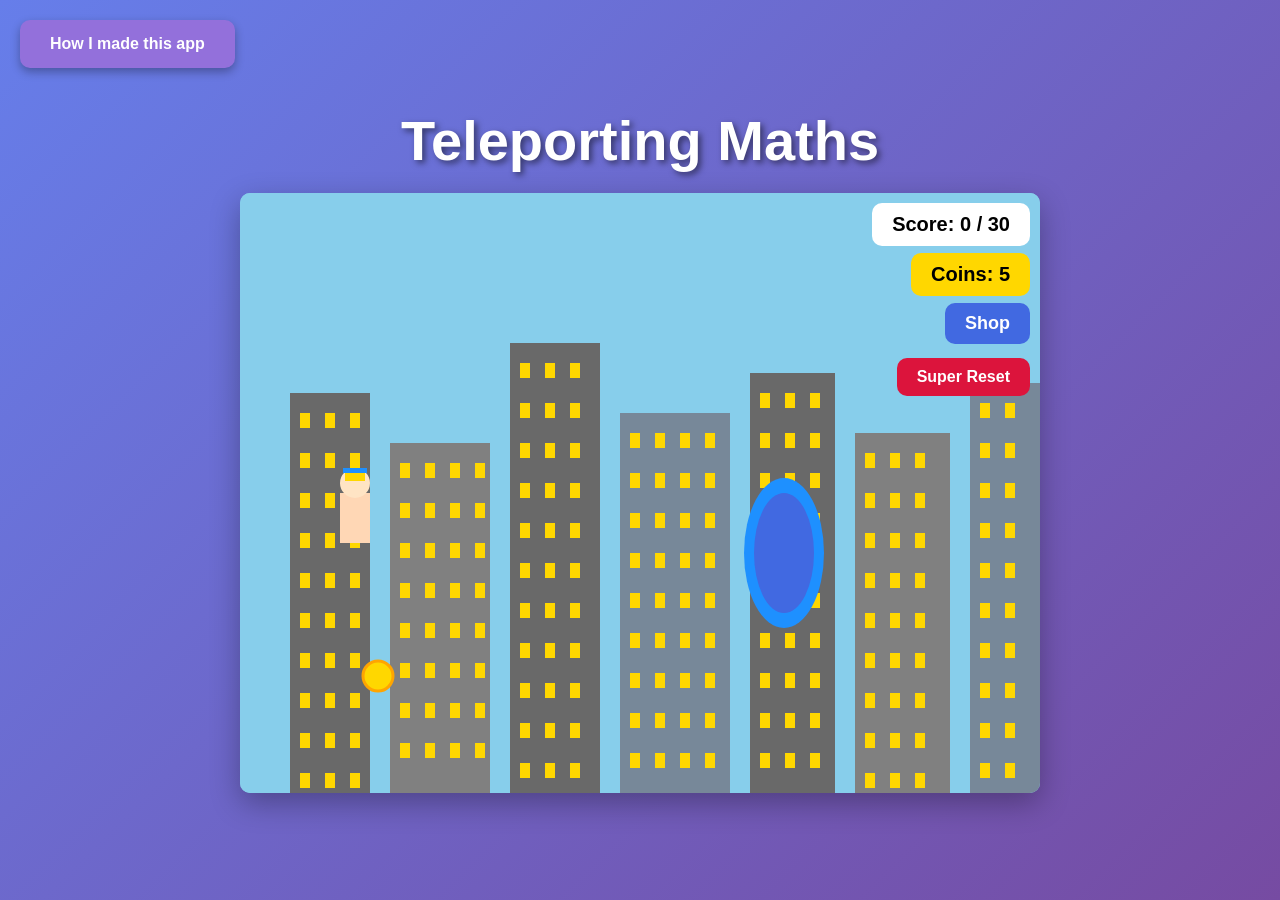
==== index.html @ 0a48d216 "Added Skibidi Toilet Mode - animated toilet with laser eyes" ====
<!DOCTYPE html>
<html lang="en">
<head>
    <meta charset="UTF-8">
    <meta name="viewport" content="width=device-width, initial-scale=1.0">
    <title>Teleporting Maths</title>
    <link rel="stylesheet" href="style.css">
</head>
<body>
    <button id="how-made-btn">How I made this app</button>
    <h1 id="game-title">Teleporting Maths</h1>
    <div id="game-container">
        <div id="score">Score: <span id="score-value">0</span> / 30</div>
        <div id="coins">Coins: <span id="coins-value">0</span></div>
        <button id="shop-btn">Shop</button>
        <button id="super-reset-btn">Super Reset</button>
        
        <div id="portal-room">
            <canvas id="game-canvas" width="800" height="600"></canvas>
        </div>
        
        <div id="question-room" class="hidden">
            <div id="question"></div>
            <input type="number" id="answer-input" placeholder="Your answer">
            <button id="submit-btn">Submit</button>
            <div id="feedback"></div>
        </div>
        
        <div id="shop-screen" class="hidden">
            <h2>Shop</h2>
            <div class="shop-items">
                <div class="shop-item">
                    <span>Yellow Hat</span>
                    <button class="buy-btn" data-item="yellowHat" data-price="10">10 Coins</button>
                </div>
                <div class="shop-item">
                    <span>Red Cap</span>
                    <button class="buy-btn" data-item="redCap" data-price="5">5 Coins</button>
                </div>
                <div class="shop-item">
                    <span>Green Cap</span>
                    <button class="buy-btn" data-item="greenCap" data-price="5">5 Coins</button>
                </div>
                <div class="shop-item">
                    <span>Cape</span>
                    <button class="buy-btn" data-item="cape" data-price="50">50 Coins</button>
                </div>
                <div class="shop-item">
                    <span>Face (Eyes & Smile)</span>
                    <button class="buy-btn" data-item="face" data-price="3">3 Coins</button>
                </div>
                <div class="shop-item">
                    <span>Flying Chair</span>
                    <button class="buy-btn" data-item="flyingChair" data-price="5">5 Coins</button>
                </div>
                <div class="shop-item">
                    <span>Spiral ⚠️ Warning: Makes you dizzy!</span>
                    <button class="buy-btn" data-item="spiral" data-price="50">50 Coins</button>
                </div>
                <div class="shop-item">
                    <span>Snake - Trail of clones!</span>
                    <button class="buy-btn" data-item="snake" data-price="5">5 Coins</button>
                </div>
                <div class="shop-item">
                    <span>Pet Portal - Super cute! 5x coins!</span>
                    <button class="buy-btn" data-item="petPortal" data-price="100">100 Coins</button>
                </div>
                <div class="shop-item">
                    <span>Skibidi Toilet Mode - Laser eyes!</span>
                    <button class="buy-btn" data-item="skibidiMode" data-price="50">50 Coins</button>
                </div>
                <div class="shop-item">
                    <span>Cloner - 500 Clones fill the screen!</span>
                    <button class="buy-btn" data-item="cloner" data-price="75">75 Coins</button>
                </div>
            </div>
            <h3>Your Inventory</h3>
            <div id="inventory-list"></div>
            <button id="close-shop-btn">Close</button>
        </div>
        
        <div id="win-screen" class="hidden">
            <h1>🎉 You Win! 🎉</h1>
            <p>You completed all 30 questions!</p>
            <button id="restart-btn">Play Again</button>
        </div>
    </div>
    
    <script src="game.js"></script>
</body>
</html>
---- style.css ----
* {
    margin: 0;
    padding: 0;
    box-sizing: border-box;
}

body {
    font-family: Arial, sans-serif;
    display: flex;
    flex-direction: column;
    justify-content: center;
    align-items: center;
    min-height: 100vh;
    background: linear-gradient(135deg, #667eea 0%, #764ba2 100%);
    padding: 20px;
}

#game-title {
    color: white;
    font-size: 56px;
    font-weight: bold;
    text-shadow: 3px 3px 6px rgba(0,0,0,0.5);
    margin-bottom: 20px;
    text-align: center;
}

#game-container {
    position: relative;
    width: 800px;
    height: 600px;
}

#how-made-btn {
    position: fixed;
    top: 20px;
    left: 20px;
    background: #9370DB;
    color: white;
    padding: 15px 30px;
    border-radius: 10px;
    font-size: 16px;
    font-weight: bold;
    border: none;
    cursor: pointer;
    z-index: 1000;
    box-shadow: 0 4px 10px rgba(0,0,0,0.3);
}

#how-made-btn:hover {
    background: #8A2BE2;
}

#score {
    position: absolute;
    top: 10px;
    right: 10px;
    background: white;
    padding: 10px 20px;
    border-radius: 10px;
    font-size: 20px;
    font-weight: bold;
    z-index: 100;
}

#coins {
    position: absolute;
    top: 60px;
    right: 10px;
    background: #FFD700;
    padding: 10px 20px;
    border-radius: 10px;
    font-size: 20px;
    font-weight: bold;
    z-index: 100;
}

#shop-btn {
    position: absolute;
    top: 110px;
    right: 10px;
    background: #4169E1;
    color: white;
    padding: 10px 20px;
    border-radius: 10px;
    font-size: 18px;
    font-weight: bold;
    border: none;
    cursor: pointer;
    z-index: 100;
}

#shop-btn:hover {
    background: #1E90FF;
}

#super-reset-btn {
    position: absolute;
    top: 165px;
    right: 10px;
    background: #DC143C;
    color: white;
    padding: 10px 20px;
    border-radius: 10px;
    font-size: 16px;
    font-weight: bold;
    border: none;
    cursor: pointer;
    z-index: 100;
}

#super-reset-btn:hover {
    background: #B22222;
}

#portal-room {
    width: 100%;
    height: 100%;
    background: #87CEEB;
    border-radius: 10px;
    box-shadow: 0 10px 30px rgba(0,0,0,0.3);
}

#game-canvas {
    display: block;
    border-radius: 10px;
}

#question-room {
    position: absolute;
    top: 0;
    left: 0;
    width: 100%;
    height: 100%;
    background: linear-gradient(180deg, #4169E1 0%, #1E90FF 100%);
    border-radius: 10px;
    display: flex;
    flex-direction: column;
    justify-content: flex-start;
    align-items: center;
    gap: 20px;
    padding-top: 100px;
    box-shadow: 0 10px 30px rgba(0,0,0,0.3);
    z-index: 50;
}

#question-room > * {
    position: relative;
    z-index: 10;
}

#question {
    font-size: 48px;
    font-weight: bold;
    color: white;
    text-shadow: 2px 2px 4px rgba(0,0,0,0.3);
}

#answer-input {
    width: 200px;
    padding: 15px;
    font-size: 24px;
    border: none;
    border-radius: 10px;
    text-align: center;
}

#submit-btn {
    padding: 15px 40px;
    font-size: 20px;
    background: #FFD700;
    border: none;
    border-radius: 10px;
    cursor: pointer;
    font-weight: bold;
}

#submit-btn:hover {
    background: #FFA500;
}

#feedback {
    font-size: 24px;
    font-weight: bold;
    color: white;
    min-height: 30px;
}

#win-screen {
    position: absolute;
    top: 0;
    left: 0;
    width: 100%;
    height: 100%;
    background: linear-gradient(180deg, #FFD700 0%, #FFA500 100%);
    border-radius: 10px;
    display: flex;
    flex-direction: column;
    justify-content: center;
    align-items: center;
    gap: 20px;
    box-shadow: 0 10px 30px rgba(0,0,0,0.3);
    z-index: 50;
}

#shop-screen {
    position: absolute;
    top: 0;
    left: 0;
    width: 100%;
    height: 100%;
    background: linear-gradient(180deg, #9370DB 0%, #8A2BE2 100%);
    border-radius: 10px;
    display: flex;
    flex-direction: column;
    align-items: center;
    gap: 20px;
    padding: 40px;
    box-shadow: 0 10px 30px rgba(0,0,0,0.3);
    overflow-y: auto;
    z-index: 50;
}

#shop-screen h2 {
    font-size: 48px;
    color: white;
    margin: 0;
}

#shop-screen h3 {
    font-size: 32px;
    color: white;
    margin: 20px 0 10px 0;
}

#inventory-list {
    display: flex;
    flex-direction: column;
    gap: 15px;
    width: 400px;
}

.inventory-item {
    padding: 20px;
    background: white;
    border-radius: 10px;
    display: flex;
    justify-content: space-between;
    align-items: center;
    font-size: 20px;
    font-weight: bold;
}

.equip-btn {
    padding: 5px 15px;
    font-size: 14px;
    background: #4169E1;
    color: white;
    border: none;
    border-radius: 5px;
    cursor: pointer;
    font-weight: bold;
}

.equip-btn:hover {
    background: #1E90FF;
}

.equip-btn.equipped {
    background: #90EE90;
    color: #333;
}

.shop-items {
    display: flex;
    flex-direction: column;
    gap: 15px;
    width: 400px;
}

.shop-item {
    background: white;
    padding: 20px;
    border-radius: 10px;
    display: flex;
    justify-content: space-between;
    align-items: center;
    font-size: 20px;
    font-weight: bold;
}

.buy-btn {
    padding: 10px 20px;
    font-size: 16px;
    background: #FFD700;
    border: none;
    border-radius: 8px;
    cursor: pointer;
    font-weight: bold;
}

.buy-btn:hover {
    background: #FFA500;
}

.buy-btn:disabled {
    background: #ccc;
    cursor: not-allowed;
}

#close-shop-btn {
    padding: 15px 40px;
    font-size: 20px;
    background: white;
    border: none;
    border-radius: 10px;
    cursor: pointer;
    font-weight: bold;
}

#close-shop-btn:hover {
    background: #f0f0f0;
}

#win-screen h1 {
    font-size: 60px;
    color: white;
    text-shadow: 3px 3px 6px rgba(0,0,0,0.3);
}

#win-screen p {
    font-size: 24px;
    color: white;
}

#restart-btn {
    padding: 15px 40px;
    font-size: 20px;
    background: white;
    border: none;
    border-radius: 10px;
    cursor: pointer;
    font-weight: bold;
}

#restart-btn:hover {
    background: #f0f0f0;
}

.hidden {
    display: none !important;
}
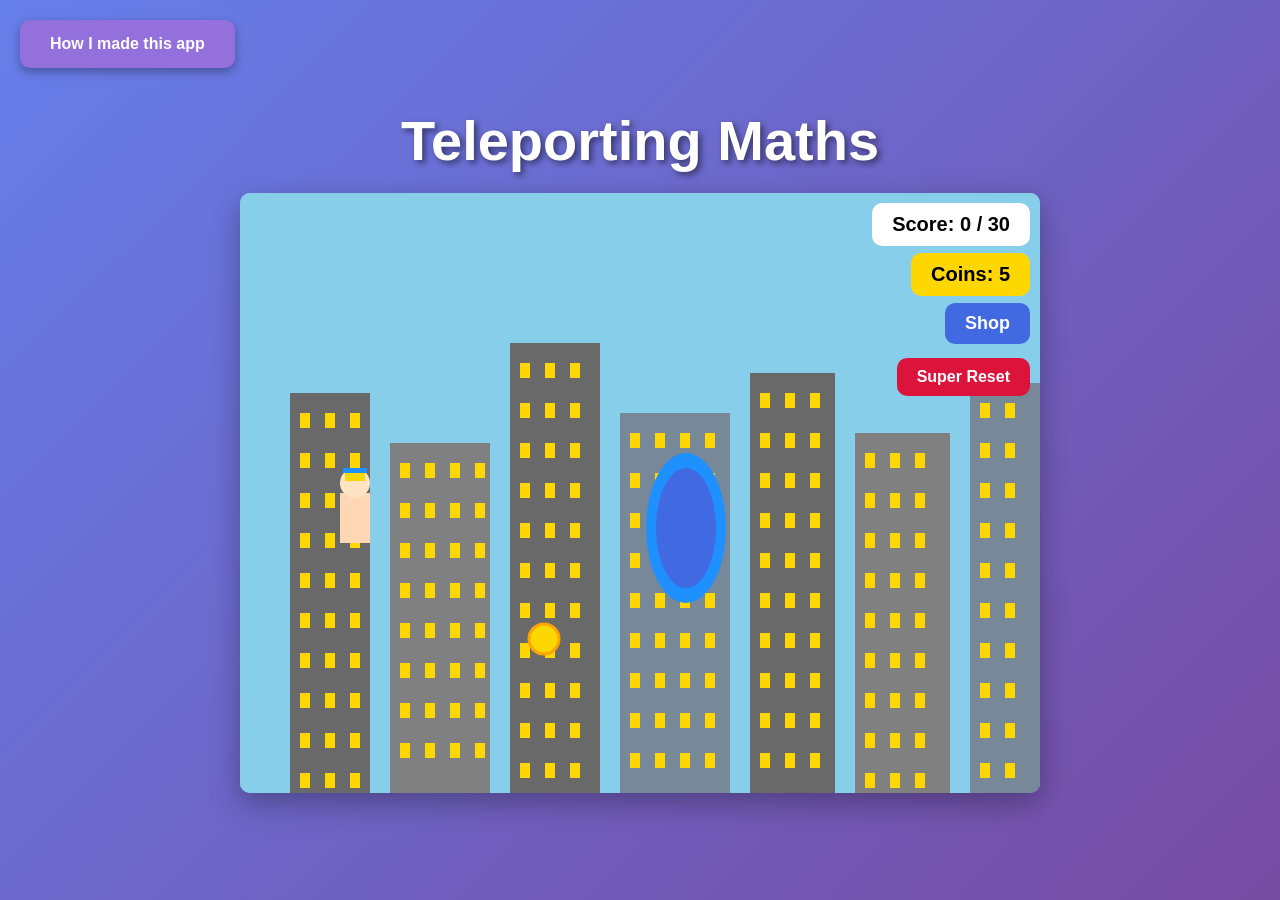
==== commit 6df4bf7b: "Added touch controls for iPad - on-screen WASD buttons" ====
--- a/index.html
+++ b/index.html
@@ -17,6 +17,15 @@
         
         <div id="portal-room">
             <canvas id="game-canvas" width="800" height="600"></canvas>
+            
+            <!-- Touch controls for iPad -->
+            <div id="touch-controls" class="hidden">
+                <button class="touch-btn" id="btn-up">↑</button>
+                <button class="touch-btn" id="btn-left">←</button>
+                <button class="touch-btn" id="btn-down">↓</button>
+                <button class="touch-btn" id="btn-right">→</button>
+            </div>
+        </div>
         </div>
         
         <div id="question-room" class="hidden">
--- a/style.css
+++ b/style.css
@@ -349,3 +349,37 @@
 .hidden {
     display: none !important;
 }
+
+#touch-controls {
+    position: absolute;
+    bottom: 20px;
+    left: 20px;
+    z-index: 100;
+    display: grid;
+    grid-template-areas:
+        ". up ."
+        "left down right";
+    gap: 5px;
+}
+
+#btn-up { grid-area: up; }
+#btn-left { grid-area: left; }
+#btn-down { grid-area: down; }
+#btn-right { grid-area: right; }
+
+.touch-btn {
+    width: 60px;
+    height: 60px;
+    font-size: 28px;
+    background: rgba(255, 255, 255, 0.7);
+    border: 2px solid rgba(0, 0, 0, 0.3);
+    border-radius: 12px;
+    cursor: pointer;
+    user-select: none;
+    -webkit-user-select: none;
+    touch-action: manipulation;
+}
+
+.touch-btn:active {
+    background: rgba(255, 215, 0, 0.8);
+}
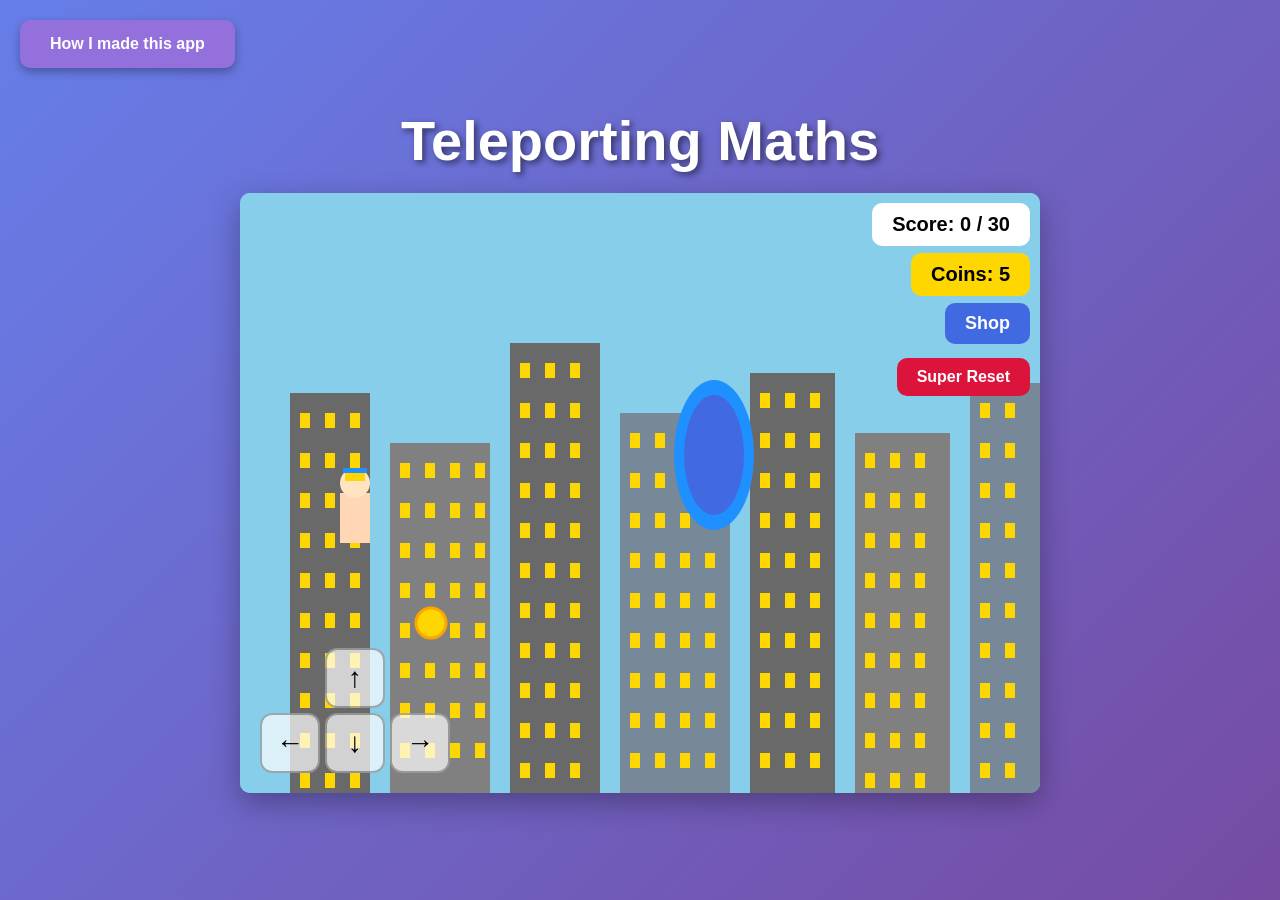
==== commit b2ebdf63: "Fixed touch controls - now always visible and work on all devices" ====
--- a/index.html
+++ b/index.html
@@ -19,7 +19,7 @@
             <canvas id="game-canvas" width="800" height="600"></canvas>
             
             <!-- Touch controls for iPad -->
-            <div id="touch-controls" class="hidden">
+            <div id="touch-controls">
                 <button class="touch-btn" id="btn-up">↑</button>
                 <button class="touch-btn" id="btn-left">←</button>
                 <button class="touch-btn" id="btn-down">↓</button>
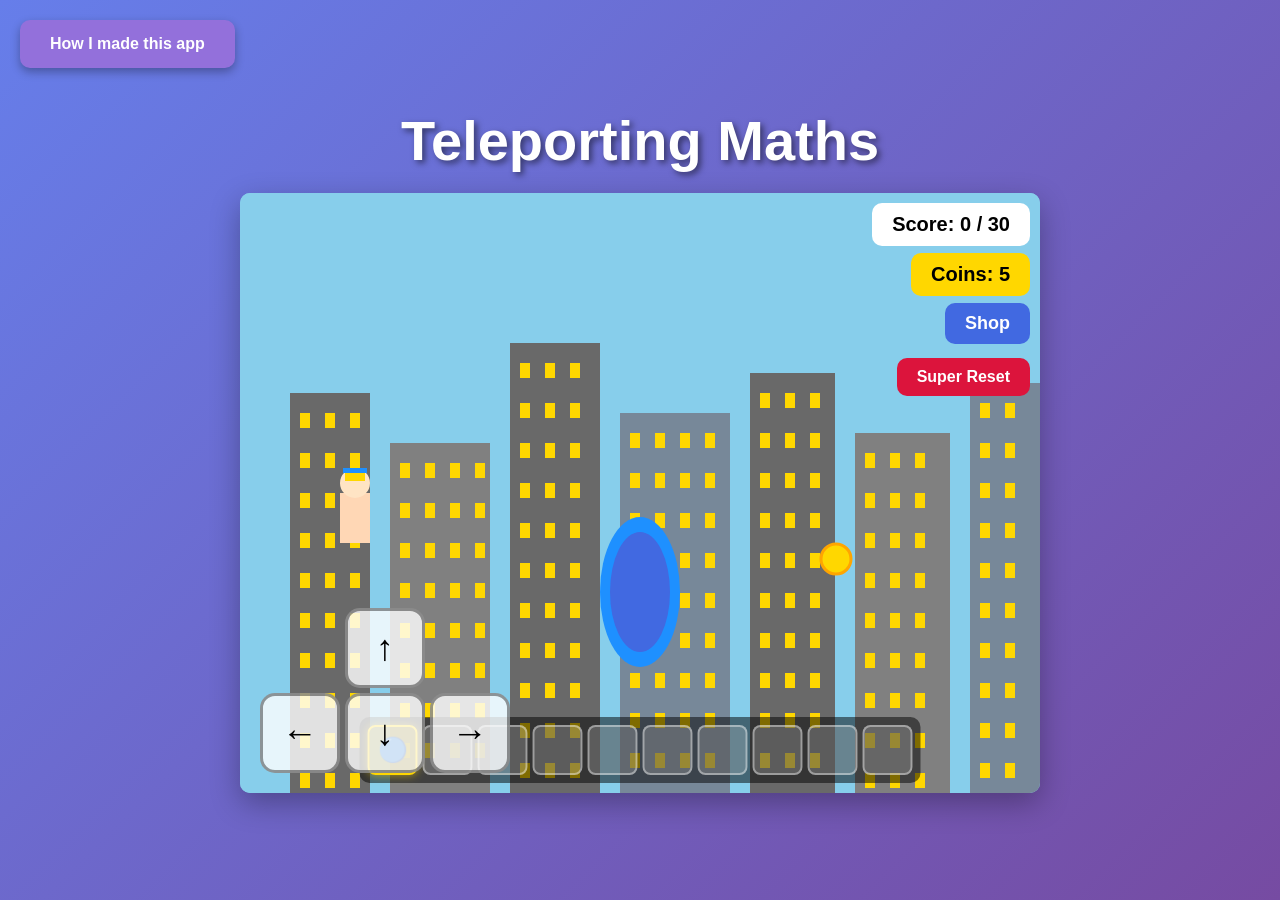
==== commit d040c693: "Added item inventory bar at bottom showing all equipped items with icons" ====
--- a/index.html
+++ b/index.html
@@ -17,6 +17,20 @@
         
         <div id="portal-room">
             <canvas id="game-canvas" width="800" height="600"></canvas>
+            
+            <!-- Item inventory bar -->
+            <div id="item-inventory">
+                <div class="inventory-slot" id="slot-hat"></div>
+                <div class="inventory-slot" id="slot-cape"></div>
+                <div class="inventory-slot" id="slot-face"></div>
+                <div class="inventory-slot" id="slot-chair"></div>
+                <div class="inventory-slot" id="slot-spiral"></div>
+                <div class="inventory-slot" id="slot-snake"></div>
+                <div class="inventory-slot" id="slot-pet"></div>
+                <div class="inventory-slot" id="slot-skibidi"></div>
+                <div class="inventory-slot" id="slot-cloner"></div>
+                <div class="inventory-slot" id="slot-fruit"></div>
+            </div>
             
             <!-- Touch controls for iPad -->
             <div id="touch-controls">
--- a/style.css
+++ b/style.css
@@ -368,18 +368,51 @@
 #btn-right { grid-area: right; }
 
 .touch-btn {
-    width: 60px;
-    height: 60px;
-    font-size: 28px;
-    background: rgba(255, 255, 255, 0.7);
-    border: 2px solid rgba(0, 0, 0, 0.3);
-    border-radius: 12px;
+    width: 80px;
+    height: 80px;
+    font-size: 36px;
+    background: rgba(255, 255, 255, 0.8);
+    border: 3px solid rgba(0, 0, 0, 0.4);
+    border-radius: 15px;
     cursor: pointer;
     user-select: none;
     -webkit-user-select: none;
-    touch-action: manipulation;
+    touch-action: none;
+    font-weight: bold;
 }
 
 .touch-btn:active {
-    background: rgba(255, 215, 0, 0.8);
-}
+    background: rgba(255, 215, 0, 0.9);
+    transform: scale(0.95);
+}
+
+#item-inventory {
+    position: absolute;
+    bottom: 10px;
+    left: 50%;
+    transform: translateX(-50%);
+    display: flex;
+    gap: 5px;
+    background: rgba(0, 0, 0, 0.5);
+    padding: 8px;
+    border-radius: 10px;
+    z-index: 100;
+}
+
+.inventory-slot {
+    width: 50px;
+    height: 50px;
+    background: rgba(255, 255, 255, 0.2);
+    border: 2px solid rgba(255, 255, 255, 0.4);
+    border-radius: 8px;
+    display: flex;
+    align-items: center;
+    justify-content: center;
+    font-size: 24px;
+}
+
+.inventory-slot.active {
+    background: rgba(255, 215, 0, 0.4);
+    border-color: #FFD700;
+    box-shadow: 0 0 10px rgba(255, 215, 0, 0.6);
+}
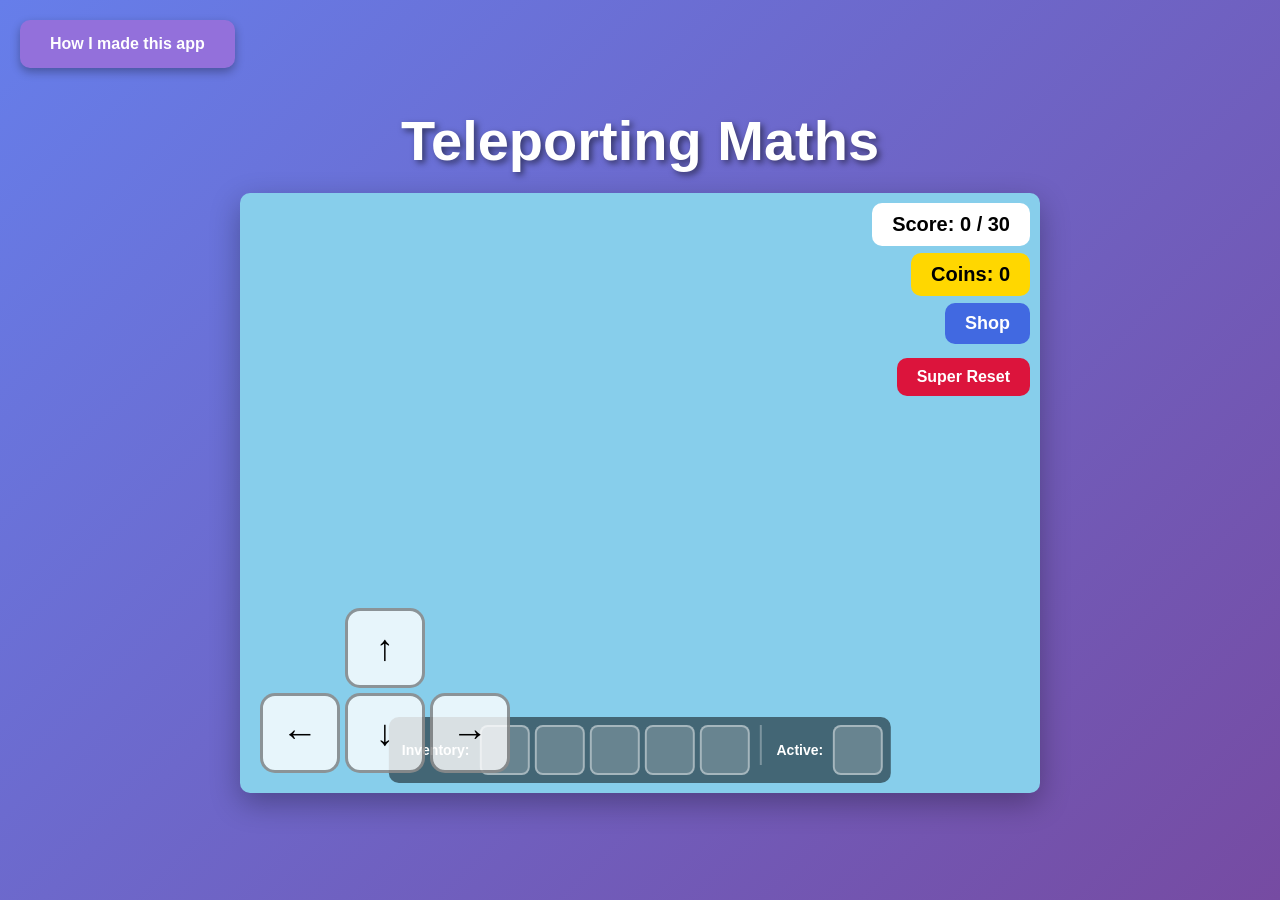
==== commit 995ad91b: "Added item inventory system with 5 storage slots" ====
--- a/index.html
+++ b/index.html
@@ -20,16 +20,15 @@
             
             <!-- Item inventory bar -->
             <div id="item-inventory">
-                <div class="inventory-slot" id="slot-hat"></div>
-                <div class="inventory-slot" id="slot-cape"></div>
-                <div class="inventory-slot" id="slot-face"></div>
-                <div class="inventory-slot" id="slot-chair"></div>
-                <div class="inventory-slot" id="slot-spiral"></div>
-                <div class="inventory-slot" id="slot-snake"></div>
-                <div class="inventory-slot" id="slot-pet"></div>
-                <div class="inventory-slot" id="slot-skibidi"></div>
-                <div class="inventory-slot" id="slot-cloner"></div>
-                <div class="inventory-slot" id="slot-fruit"></div>
+                <div class="inventory-label">Inventory:</div>
+                <div class="inventory-slot clickable" id="slot-0" data-slot="0"></div>
+                <div class="inventory-slot clickable" id="slot-1" data-slot="1"></div>
+                <div class="inventory-slot clickable" id="slot-2" data-slot="2"></div>
+                <div class="inventory-slot clickable" id="slot-3" data-slot="3"></div>
+                <div class="inventory-slot clickable" id="slot-4" data-slot="4"></div>
+                <div class="inventory-separator"></div>
+                <div class="inventory-label">Active:</div>
+                <div class="inventory-slot" id="slot-active-power"></div>
             </div>
             
             <!-- Touch controls for iPad -->
--- a/style.css
+++ b/style.css
@@ -416,3 +416,28 @@
     border-color: #FFD700;
     box-shadow: 0 0 10px rgba(255, 215, 0, 0.6);
 }
+
+.inventory-slot.clickable {
+    cursor: pointer;
+}
+
+.inventory-slot.clickable:hover {
+    background: rgba(255, 255, 255, 0.3);
+    border-color: rgba(255, 255, 255, 0.6);
+}
+
+.inventory-label {
+    color: white;
+    font-size: 14px;
+    font-weight: bold;
+    display: flex;
+    align-items: center;
+    padding: 0 5px;
+}
+
+.inventory-separator {
+    width: 2px;
+    height: 40px;
+    background: rgba(255, 255, 255, 0.3);
+    margin: 0 5px;
+}
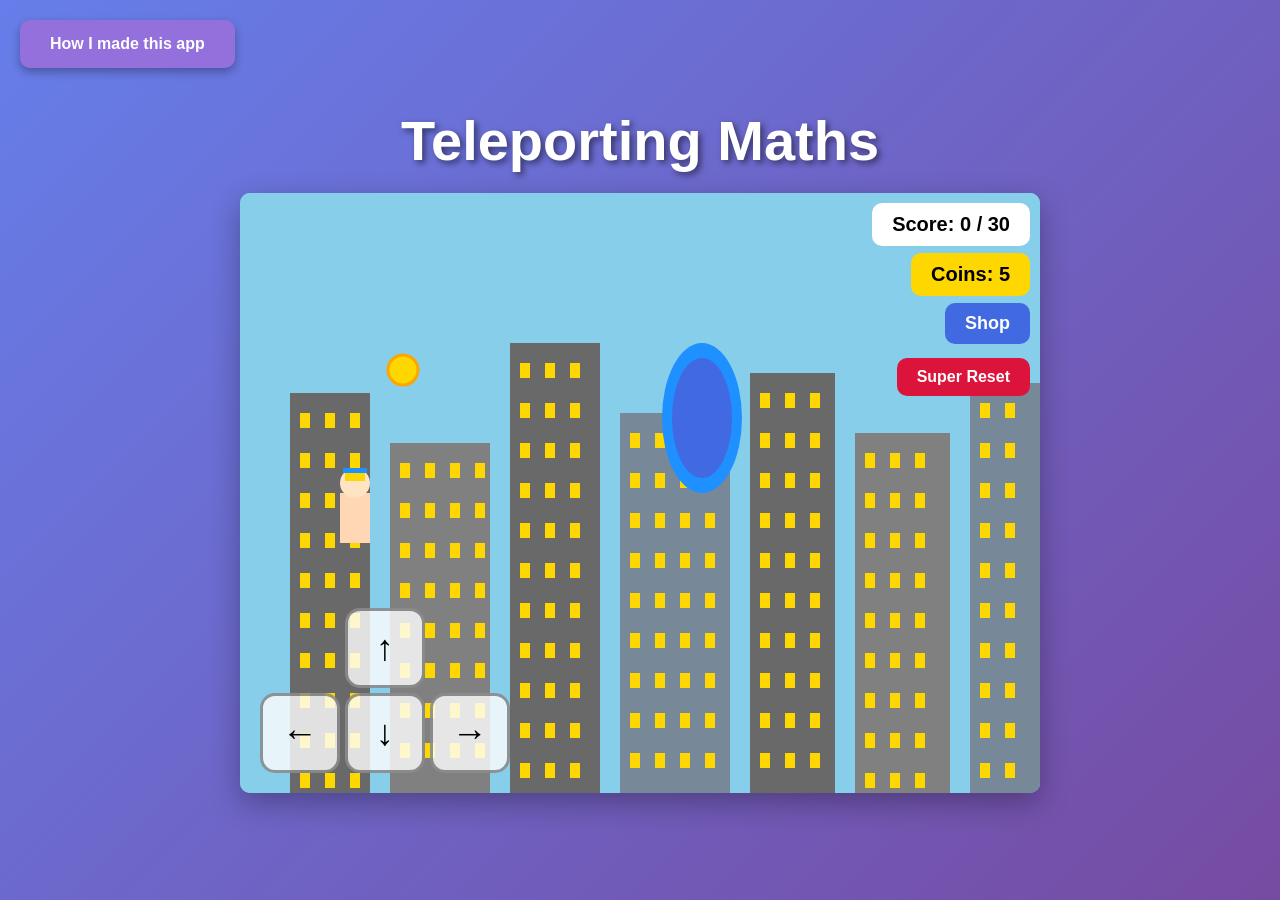
==== commit 3c8f4586: "Restored to working version with iPad controls" ====
--- a/index.html
+++ b/index.html
@@ -17,19 +17,6 @@
         
         <div id="portal-room">
             <canvas id="game-canvas" width="800" height="600"></canvas>
-            
-            <!-- Item inventory bar -->
-            <div id="item-inventory">
-                <div class="inventory-label">Inventory:</div>
-                <div class="inventory-slot clickable" id="slot-0" data-slot="0"></div>
-                <div class="inventory-slot clickable" id="slot-1" data-slot="1"></div>
-                <div class="inventory-slot clickable" id="slot-2" data-slot="2"></div>
-                <div class="inventory-slot clickable" id="slot-3" data-slot="3"></div>
-                <div class="inventory-slot clickable" id="slot-4" data-slot="4"></div>
-                <div class="inventory-separator"></div>
-                <div class="inventory-label">Active:</div>
-                <div class="inventory-slot" id="slot-active-power"></div>
-            </div>
             
             <!-- Touch controls for iPad -->
             <div id="touch-controls">
--- a/style.css
+++ b/style.css
@@ -385,59 +385,3 @@
     background: rgba(255, 215, 0, 0.9);
     transform: scale(0.95);
 }
-
-#item-inventory {
-    position: absolute;
-    bottom: 10px;
-    left: 50%;
-    transform: translateX(-50%);
-    display: flex;
-    gap: 5px;
-    background: rgba(0, 0, 0, 0.5);
-    padding: 8px;
-    border-radius: 10px;
-    z-index: 100;
-}
-
-.inventory-slot {
-    width: 50px;
-    height: 50px;
-    background: rgba(255, 255, 255, 0.2);
-    border: 2px solid rgba(255, 255, 255, 0.4);
-    border-radius: 8px;
-    display: flex;
-    align-items: center;
-    justify-content: center;
-    font-size: 24px;
-}
-
-.inventory-slot.active {
-    background: rgba(255, 215, 0, 0.4);
-    border-color: #FFD700;
-    box-shadow: 0 0 10px rgba(255, 215, 0, 0.6);
-}
-
-.inventory-slot.clickable {
-    cursor: pointer;
-}
-
-.inventory-slot.clickable:hover {
-    background: rgba(255, 255, 255, 0.3);
-    border-color: rgba(255, 255, 255, 0.6);
-}
-
-.inventory-label {
-    color: white;
-    font-size: 14px;
-    font-weight: bold;
-    display: flex;
-    align-items: center;
-    padding: 0 5px;
-}
-
-.inventory-separator {
-    width: 2px;
-    height: 40px;
-    background: rgba(255, 255, 255, 0.3);
-    margin: 0 5px;
-}
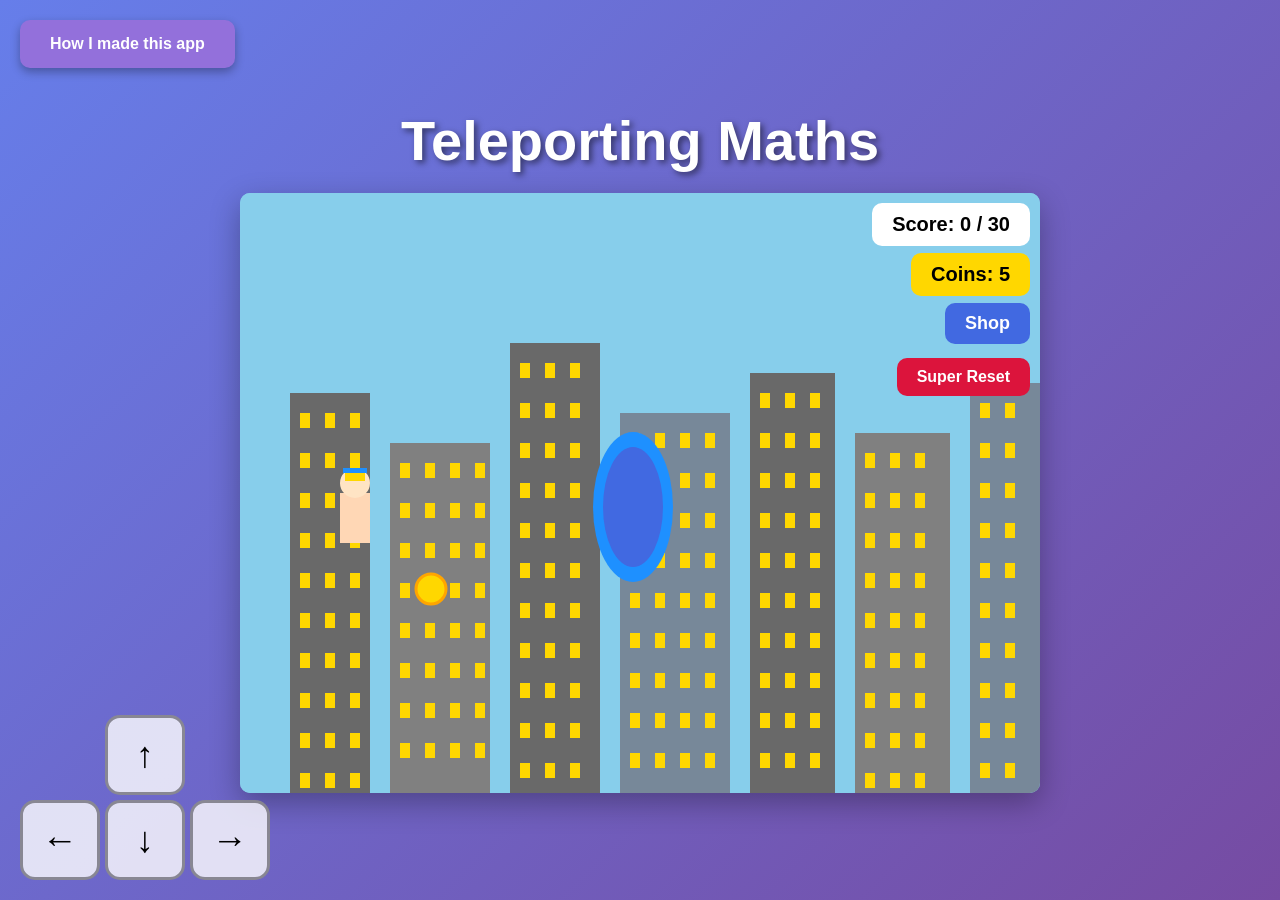
==== commit 5de47f89: "Moved arrow controls to bottom-left of page outside game canvas" ====
--- a/index.html
+++ b/index.html
@@ -8,6 +8,12 @@
 </head>
 <body>
     <button id="how-made-btn">How I made this app</button>
+    <div id="touch-controls">
+        <button class="touch-btn" id="btn-up">↑</button>
+        <button class="touch-btn" id="btn-left">←</button>
+        <button class="touch-btn" id="btn-down">↓</button>
+        <button class="touch-btn" id="btn-right">→</button>
+    </div>
     <h1 id="game-title">Teleporting Maths</h1>
     <div id="game-container">
         <div id="score">Score: <span id="score-value">0</span> / 30</div>
@@ -18,13 +24,6 @@
         <div id="portal-room">
             <canvas id="game-canvas" width="800" height="600"></canvas>
             
-            <!-- Touch controls for iPad -->
-            <div id="touch-controls">
-                <button class="touch-btn" id="btn-up">↑</button>
-                <button class="touch-btn" id="btn-left">←</button>
-                <button class="touch-btn" id="btn-down">↓</button>
-                <button class="touch-btn" id="btn-right">→</button>
-            </div>
         </div>
         </div>
         
--- a/style.css
+++ b/style.css
@@ -351,10 +351,11 @@
 }
 
 #touch-controls {
-    position: absolute;
+    position: fixed;
     bottom: 20px;
     left: 20px;
-    z-index: 100;
+    z-index: 1000;
+    display: grid;
     display: grid;
     grid-template-areas:
         ". up ."
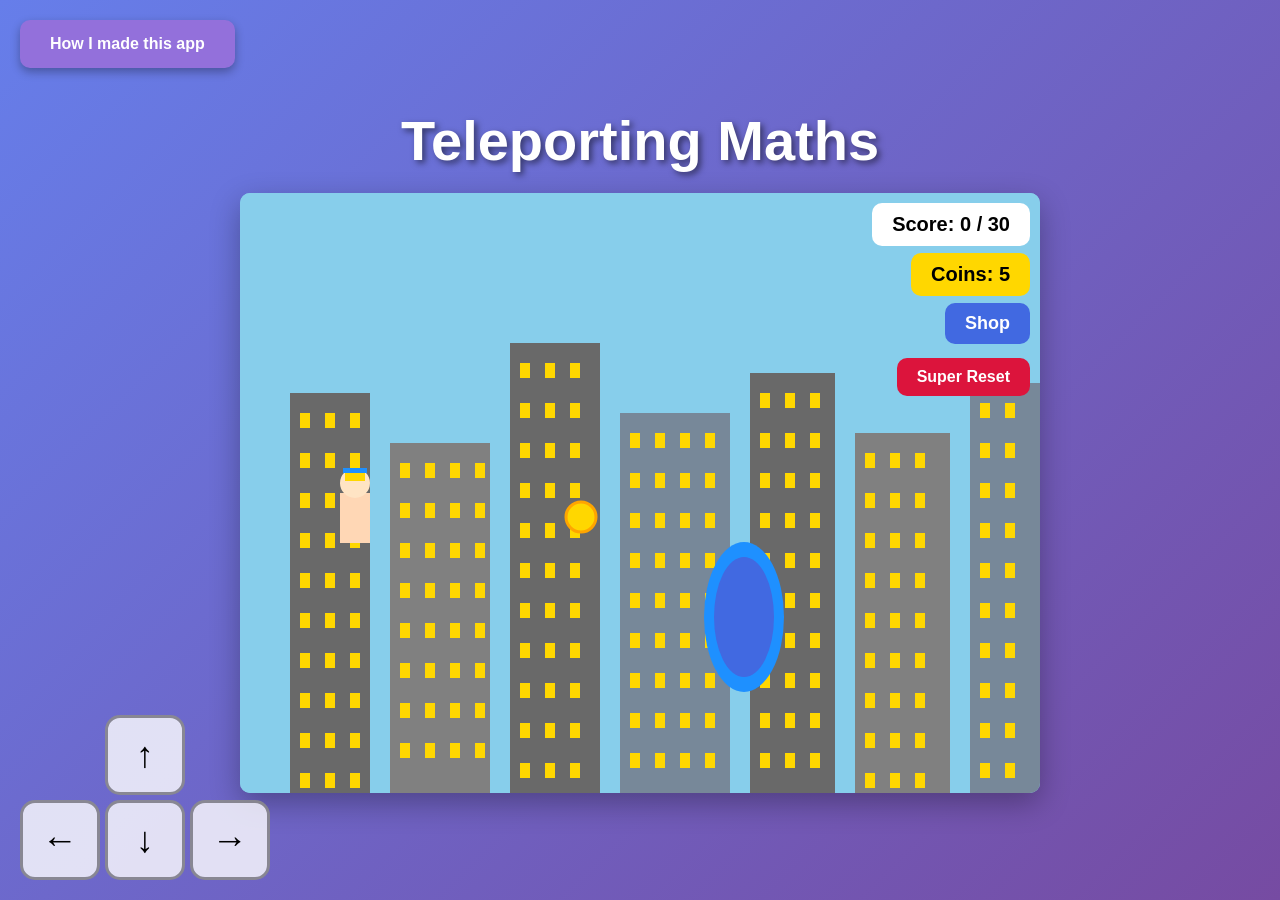
==== commit 8c313780: "Added 4-leaf clover to shop - 2x coin luck bonus" ====
--- a/index.html
+++ b/index.html
@@ -81,6 +81,10 @@
                     <span>Cloner - 500 Clones fill the screen!</span>
                     <button class="buy-btn" data-item="cloner" data-price="75">75 Coins</button>
                 </div>
+                <div class="shop-item">
+                    <span>🍀 4-Leaf Clover - Lucky! 2x coins!</span>
+                    <button class="buy-btn" data-item="clover" data-price="30">30 Coins</button>
+                </div>
             </div>
             <h3>Your Inventory</h3>
             <div id="inventory-list"></div>
